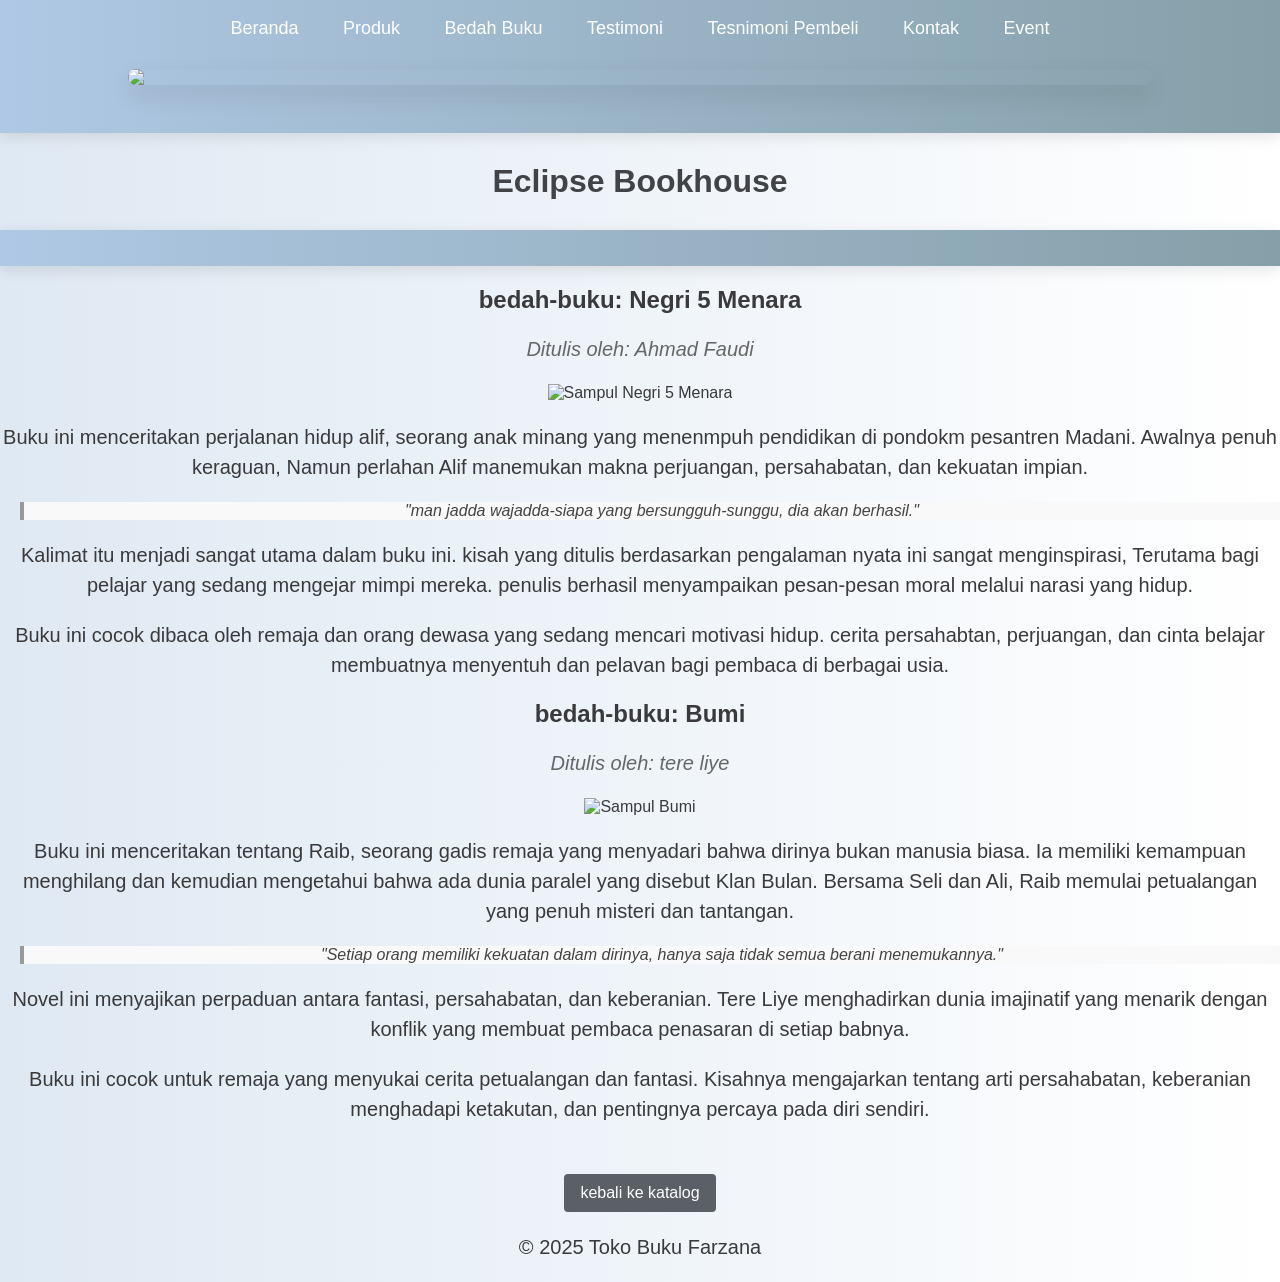
==== bedah-buku.html @ 042ff39f "Add files via upload" ====
<!DOCTYPE html>

<html lang="id">
<head>
<meta charset="UTF-8">
<meta name="viewport" content="width=device-width, initial-slace=1.0">
    <title>Profil Usaha Buku</title>
    <link rel="stylesheet" href="style.css" />
</head>
<body>
<nav>
    <a href="index.html">Beranda</a>
    <a href="Produk.html">Produk</a>
    <a href="bedah-buku.html">Bedah Buku</a>
    <a href="testimoni.html">Testimoni</a>
    <a href="tampil-testimoni.html">Tesnimoni Pembeli</a>
     <a href="kontak.html">Kontak</a>
     <a href="event.html">Event</a>
          <header>
  <p><img src="image/Header.jpg" class="hero-img"></p>
</header>

</nav>
<body>
    <header>
        <h1>Eclipse Bookhouse</h1>
        <nav>

        </nav>
    </header>
</body>
<main class="artikel">
    <h2>bedah-buku: Negri 5 Menara</h2>
    <p class="penulis">Ditulis oleh: Ahmad Faudi</p>

    <img src="image/Negri 5 Menara.jpg" alt="Sampul Negri 5 Menara" class="Sampul">

    <p>
        Buku ini menceritakan perjalanan hidup alif, seorang anak minang yang menenmpuh pendidikan di pondokm pesantren Madani.
        Awalnya penuh keraguan, Namun perlahan Alif manemukan makna perjuangan, persahabatan, dan kekuatan impian.
    </p>

    <blockquote>

          "man jadda wajadda-siapa yang bersungguh-sunggu, dia akan berhasil."
        
    </blockquote>

    <p>
        Kalimat itu menjadi sangat utama dalam buku ini. kisah yang ditulis berdasarkan pengalaman nyata ini sangat menginspirasi, Terutama bagi pelajar yang sedang mengejar mimpi mereka. penulis berhasil menyampaikan pesan-pesan moral melalui narasi yang hidup. </p>

        <p> 
            Buku ini cocok dibaca oleh remaja dan orang dewasa yang sedang mencari motivasi hidup. cerita persahabtan, perjuangan, dan cinta belajar membuatnya menyentuh dan pelavan bagi pembaca di berbagai usia.
        </p>
</main>







<main class="artikel">
    <h2>bedah-buku: Bumi</h2>
    <p class="penulis">Ditulis oleh: tere liye</p>

    <img src="image/Bumi.webp" alt="Sampul Bumi" class="Sampul">

    <p>
        Buku ini menceritakan tentang Raib, seorang gadis remaja yang menyadari bahwa dirinya bukan manusia biasa.
        Ia memiliki kemampuan menghilang dan kemudian mengetahui bahwa ada dunia paralel yang disebut Klan Bulan.
        Bersama Seli dan Ali, Raib memulai petualangan yang penuh misteri dan tantangan.
    </p>

    <blockquote>
        

          "Setiap orang memiliki kekuatan dalam dirinya, hanya saja tidak semua berani menemukannya."
        
    </blockquote>

    <p>
        Novel ini menyajikan perpaduan antara fantasi, persahabatan, dan keberanian.
        Tere Liye menghadirkan dunia imajinatif yang menarik dengan konflik yang membuat pembaca penasaran di setiap babnya.
        <p> 
             Buku ini cocok untuk remaja yang menyukai cerita petualangan dan fantasi.
        Kisahnya mengajarkan tentang arti persahabatan, keberanian menghadapi ketakutan, dan pentingnya percaya pada diri sendiri.
    </p>
        </p>

    <a href="produk.html" class="btn-kembali"> kebali ke katalog</a>
</main>

<footer>
    <p>&copy; 2025 Toko Buku Farzana</p>
</footer>
</body>
</html>
---- style.css ----
body {
    background-color: rgb(209, 241, 247);
    font-family: 'Dancing Script', cursive;
    color: #3a393b;
    margin: 20px;
}

.hero-img {
    display: block;
    margin: 30px auto;
    max-width: 80%;
    border-radius: 20px;
    box-shadow: 0 10px 25px rgba(0,0,0,0.1);
}

nav {
    background: linear-gradient(90deg, #afc8e5, #85a0a8);
    padding: 18px 0;
    text-align: center;
    box-shadow: 0 4px 15px rgba(0,0,0,0.1);
}

nav a {
    color: white;
    text-decoration: none;
    margin: 0 20px;
    font-size: 18px;     /* diperbesar */
    font-weight: 500;
    transition: 0.3s;
}

nav a:hover {
    color: #3f829c;
}

nav a {
    position: relative;
}

nav a::after {
    content: "";
    position: absolute;
    width: 0%;
    height: 3px;
    left: 0;
    bottom: -5px;
    background: white;
    transition: 0.3s;
}

nav a:hover::after {
    width: 100%;
}
h1 {
    color: #414346;
    text-align: center;
}

p {
    font-size: 20px;
    font-family: Arial, sans-serif;
    line-height: 1.5;
}

.daftar-produk {
    display: grid;
    grid-template-columns: repeat(auto-fit, minmax(250px, 1fr));
    gap: 20px;
    padding: 20px;
}

.produk {
    background-color: #fafcff;
    border: 1px solid #5c809e;
    padding: 15px;
    border-radius: 10px;
    text-align: center;
    box-shadow: 0 2px 6px rgba(0, 0, 0, 0.1);
}

.produk img {
    width: 150px;
    height: auto;
    border-radius: 5px;
    margin-bottom: 10px;
}

.produk h2 {
    font-size: 20px;
    color: rgb(25, 92, 179);
}

.produk h3 {
    font-size: 16px;
    color: aqua;
}

.harga {
    font-weight: bold;
    color: rgb(29, 85, 150);
}

.deskripsi {
    font-size: 14px;
    color: #324891;
}

.product-card p {
    flex-grow: 1;   /* isi deskripsi ngisi ruang */
    text-align: justify;
}

.product-container {
    display: flex;
    justify-content: center;
    gap: 40px;
    flex-wrap: wrap;
    align-items: stretch; /* bikin tinggi ikut rata */
}

.product-card {
    width: 320px;              /* samain lebar */
    background: #fff;
    border-radius: 20px;
    padding: 20px;
    box-shadow: 0 10px 25px rgba(0,0,0,0.1);
    display: flex;
    flex-direction: column;    /* penting biar isi bisa diatur */
    justify-content: space-between;
}2

.artikel {
    max-width: 700px;
    margin: auto;
    padding: 30px;
    background-color: #fdfdfd;
    font-family: 'Georgia', serif;
    line-height: 1.8;
}

.artikel .penulis {
    font-style: italic;
    color: #666;
    margin-bottom: 20px;
}

.artikel .sampul {
    width: 180px;
    float: right;
    margin: 0 0 20px 20px;
    border: 1px solid #ccc;
    box-shadow: 2px 2px 6px rgba(0, 0, 0, 0.1);
}

.artikel blockquote {
    font-style: italic;
    padding-left: 20px;
    margin: 0 0 20px 20px;
    border-left: 4px solid #999;
    color: #444;
    background-color: #f9f9f9;
}

.btn-kembali {
    display: inline-block;
    margin-top: 30px;
    padding: 10px 16px;
    background-color: #5b6066;
    color: white;
    text-decoration: none;
    border-radius: 4px;
}

.btn-kembali:hover {
    background-color: #b3bbc2;
}

.formulir {
    max-width: 600px;
    margin: auto;
    padding: 20px;
    background-color: #f8f7f7;
    border-radius: 10px;
    box-shadow: 0 0 10px rgba(0, 0, 0, 0.1);
}

.formulir {
    background: white;
    padding: 30px;
    border-radius: 20px;
    width: 90%;
    max-width: 500px;
    margin: 40px auto;
    box-shadow: 0 10px 25px rgba(0,0,0,0.1);
}

form label {
    display: block;
    margin-top: 10px;
    font-weight: bold;
}

form input,
form select,
form textarea {
    width: 100%;
    padding: 8px;
    margin-top: 5px;
    margin-bottom: 15px;
    border-radius: 5px;
    border: 1px solid #ccc;
}

form button {
    background-color: #8a8a8a;
    color: rgb(253, 250, 250);
    padding: 10px 15px;
    border: none;
    border-radius: 5px;
    cursor: pointer;
}

form button:hover {
    background-color: #636363;
}

body {
    font-family: Arial, sans-serif;
    background-color: #f0f8ff;
}

.contact {
    width: 400px;
    margin: auto;
}

input, textarea {
    width: 100%;
    margin-bottom: 10px;
    padding: 8px;
}

button {
    background-color: #9aadb6;
    color: white;
    border: none;
    padding: 10px;
    cursor: pointer;
}

body {
    font-family: Arial, sans-serif;
    background-color: #eef7ff;
    text-align: center;
}

body {
    font-family: 'Poppins', sans-serif;
    background: linear-gradient(to right, #dfe9f3, #ffffff);
    margin: 0;
    padding: 0;
}

h1 {
    text-align: center;
    margin: 30px 0;
    font-size: 32px;
    font-weight: 600;
}

.event-container {
    display: flex;
    justify-content: center;
    gap: 30px;
    flex-wrap: wrap;
    padding: 20px;
}

.event-card {
    background: white;
    width: 300px;
    border-radius: 20px;
    overflow: hidden;
    box-shadow: 0 10px 25px rgba(0,0,0,0.1);
    transition: 0.3s ease;
}

.event-card:hover {
    transform: translateY(-10px);
}

.event-card img {
    width: 100%;
    height: auto;              /* penting biar gak kepotong */
    display: block;
}

.event-card h2 {
    font-size: 18px;
    padding: 15px 15px 0;
}

.event-card p {
    padding: 5px 15px;
    color: #555;
}

button {
    margin: 15px;
    padding: 10px 20px;
    background: linear-gradient(45deg, #8994a1, #808283);
    color: white;
    border: none;
    border-radius: 8px;
    cursor: pointer;
    transition: 0.3s;
}

button:hover {
    opacity: 0.8;
}
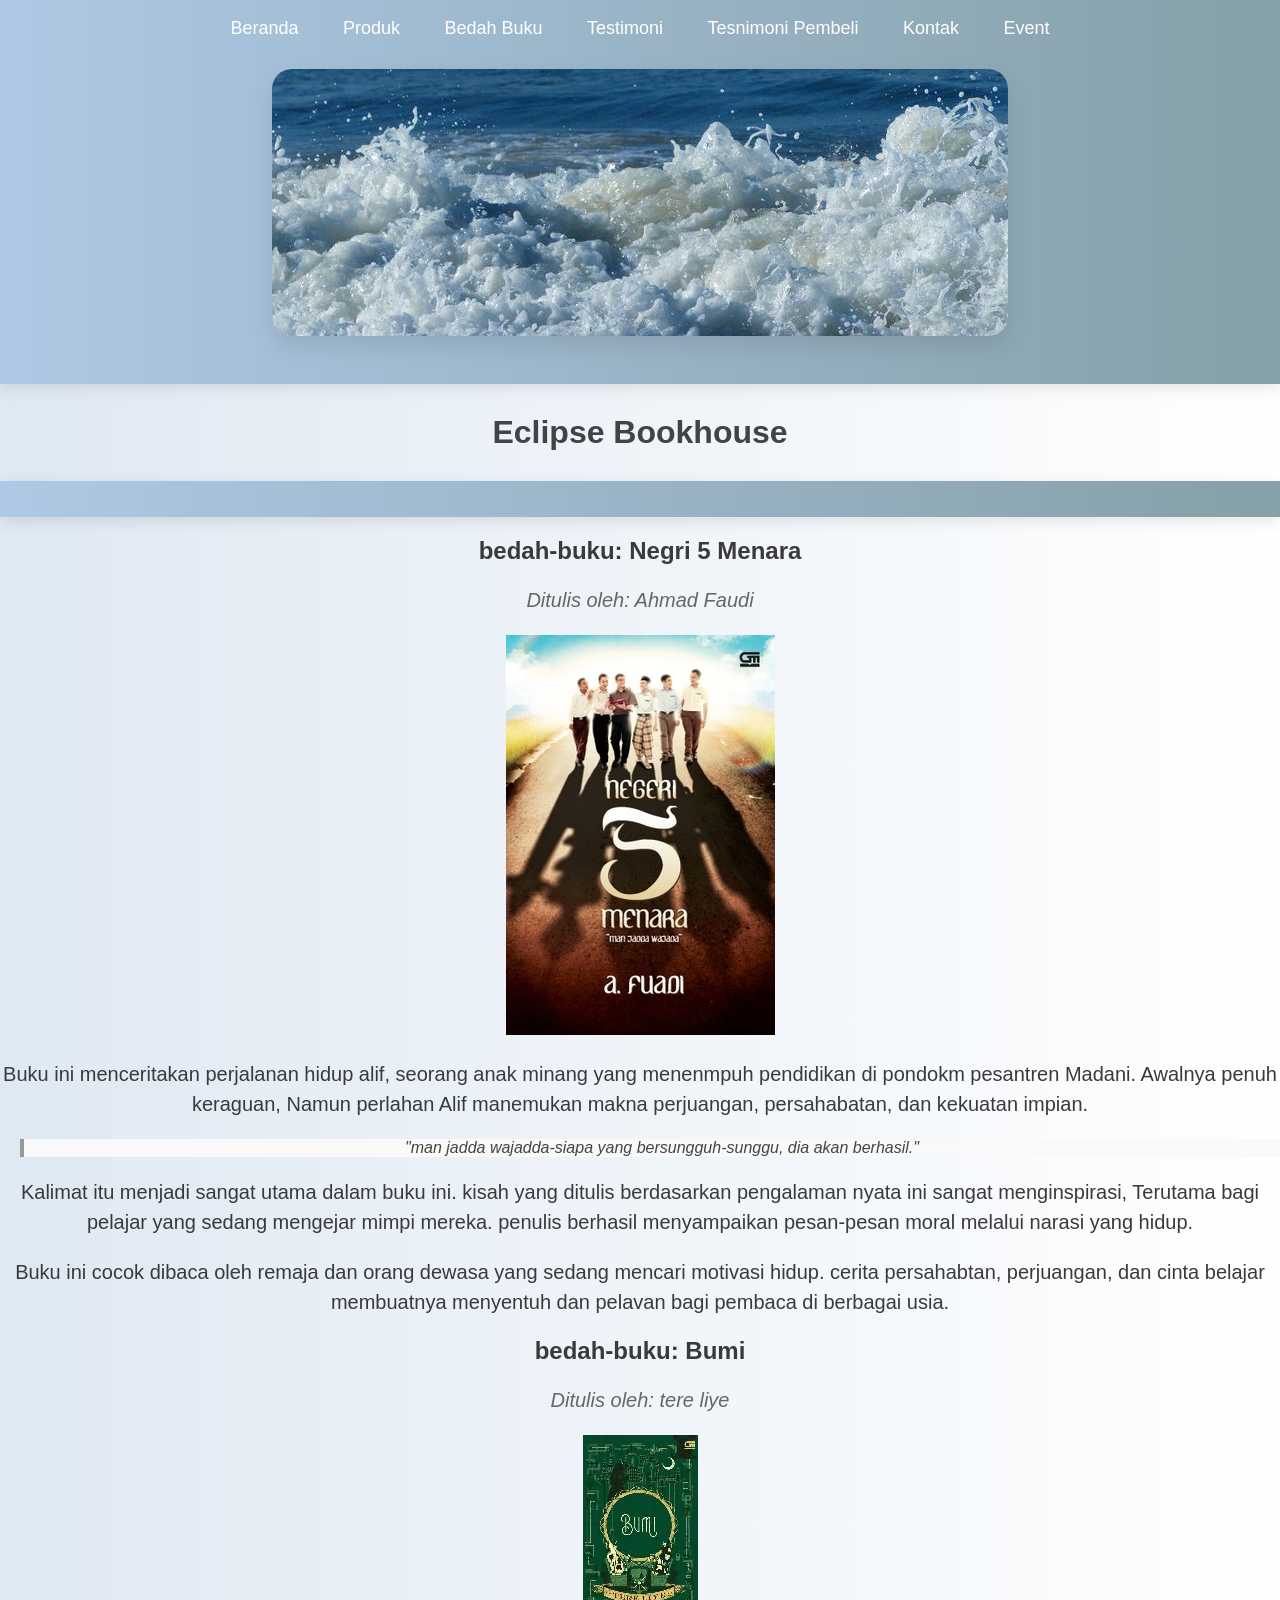
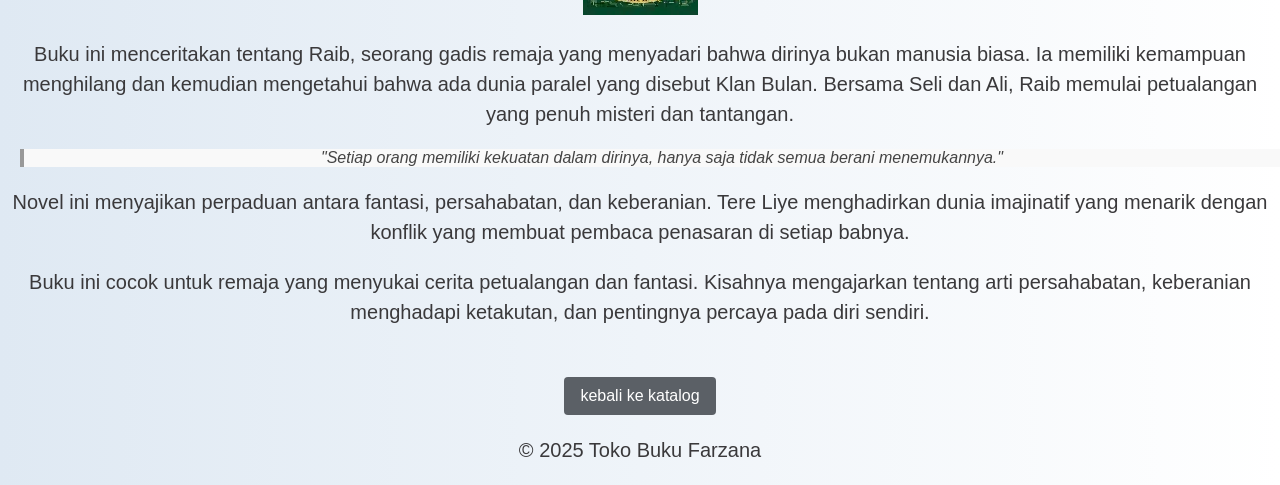
==== commit a5554869: "Fix HTML structure and content for bedah-buku.html" ====
--- a/bedah-buku.html
+++ b/bedah-buku.html
@@ -17,7 +17,7 @@
      <a href="kontak.html">Kontak</a>
      <a href="event.html">Event</a>
           <header>
-  <p><img src="image/Header.jpg" class="hero-img"></p>
+  <p><img src="Header.jpg" class="hero-img"></p>
 </header>
 
 </nav>
@@ -33,7 +33,7 @@
     <h2>bedah-buku: Negri 5 Menara</h2>
     <p class="penulis">Ditulis oleh: Ahmad Faudi</p>
 
-    <img src="image/Negri 5 Menara.jpg" alt="Sampul Negri 5 Menara" class="Sampul">
+    <img src="Negri 5 Menara.jpg" alt="Sampul Negri 5 Menara" class="Sampul">
 
     <p>
         Buku ini menceritakan perjalanan hidup alif, seorang anak minang yang menenmpuh pendidikan di pondokm pesantren Madani.
@@ -64,7 +64,7 @@
     <h2>bedah-buku: Bumi</h2>
     <p class="penulis">Ditulis oleh: tere liye</p>
 
-    <img src="image/Bumi.webp" alt="Sampul Bumi" class="Sampul">
+    <img src="Bumi.webp" alt="Sampul Bumi" class="Sampul">
 
     <p>
         Buku ini menceritakan tentang Raib, seorang gadis remaja yang menyadari bahwa dirinya bukan manusia biasa.
@@ -97,3 +97,4 @@
 </body>
 </html>
 
+
